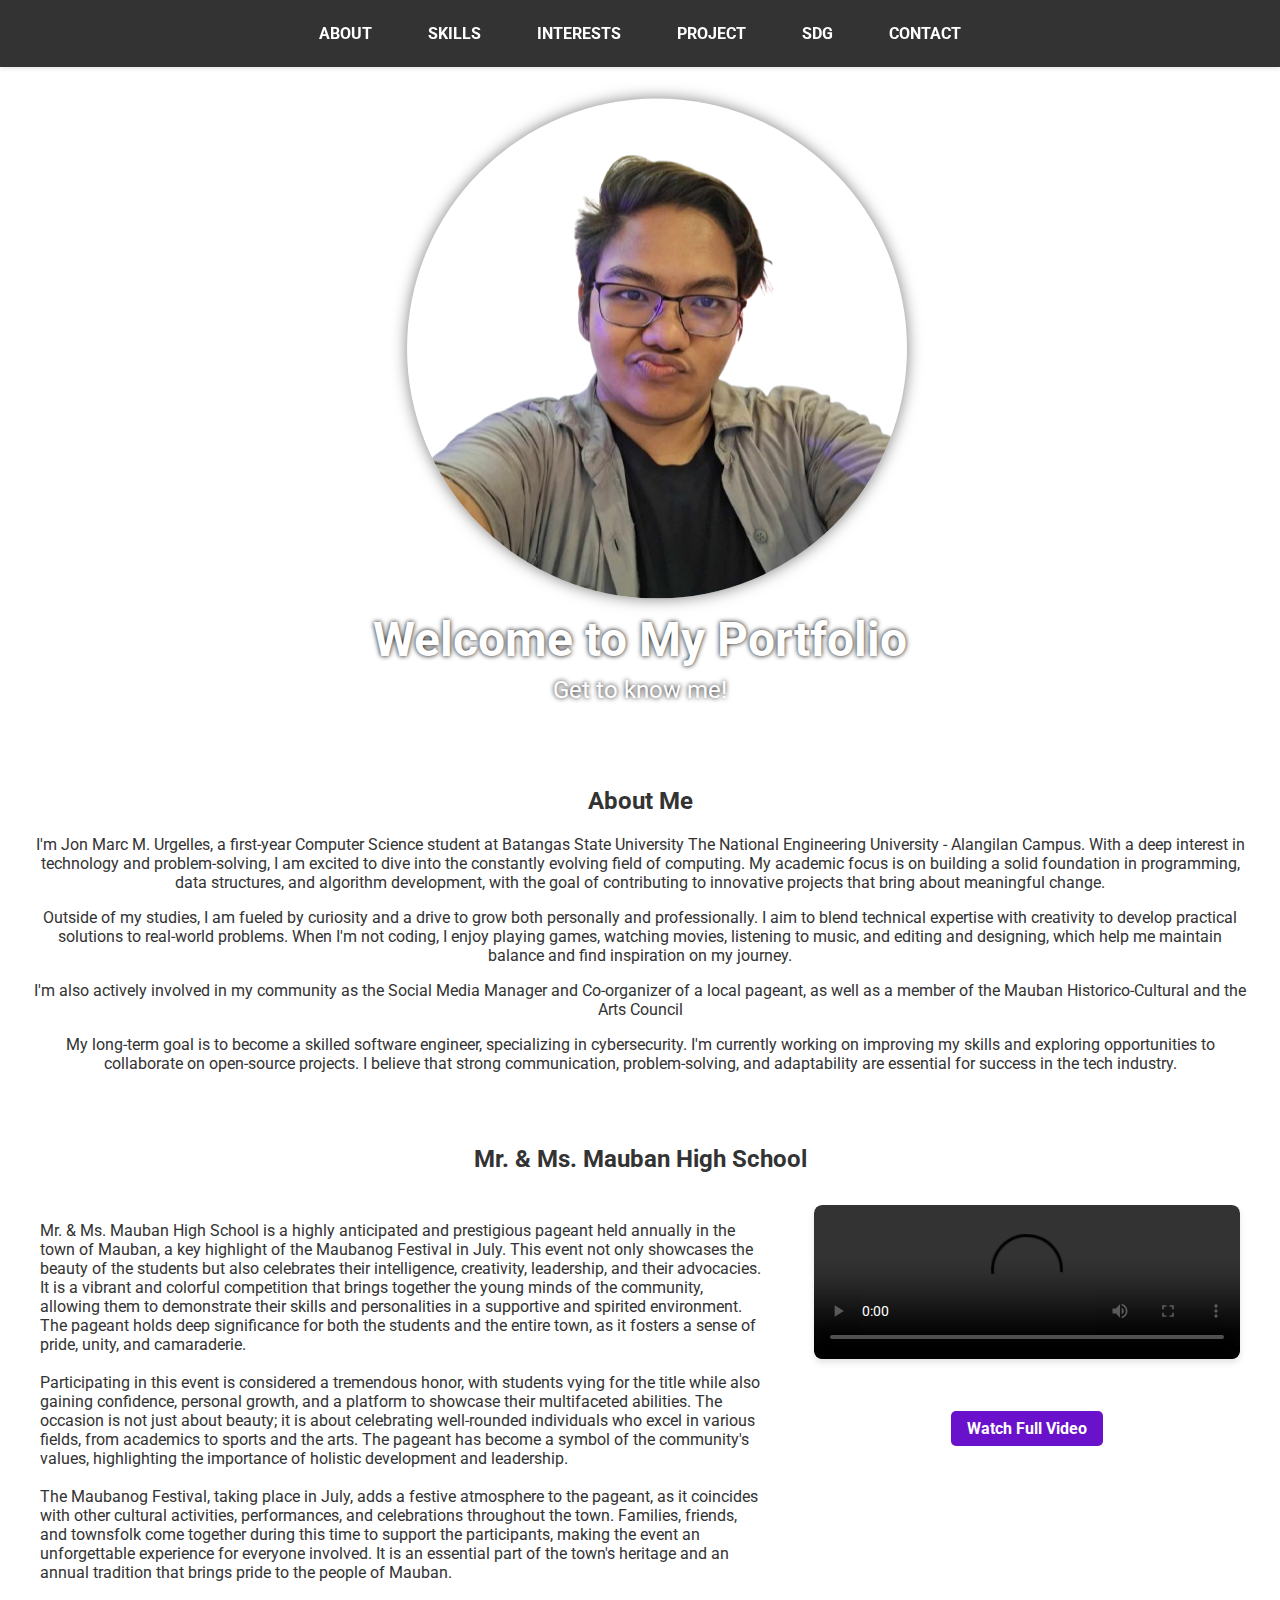
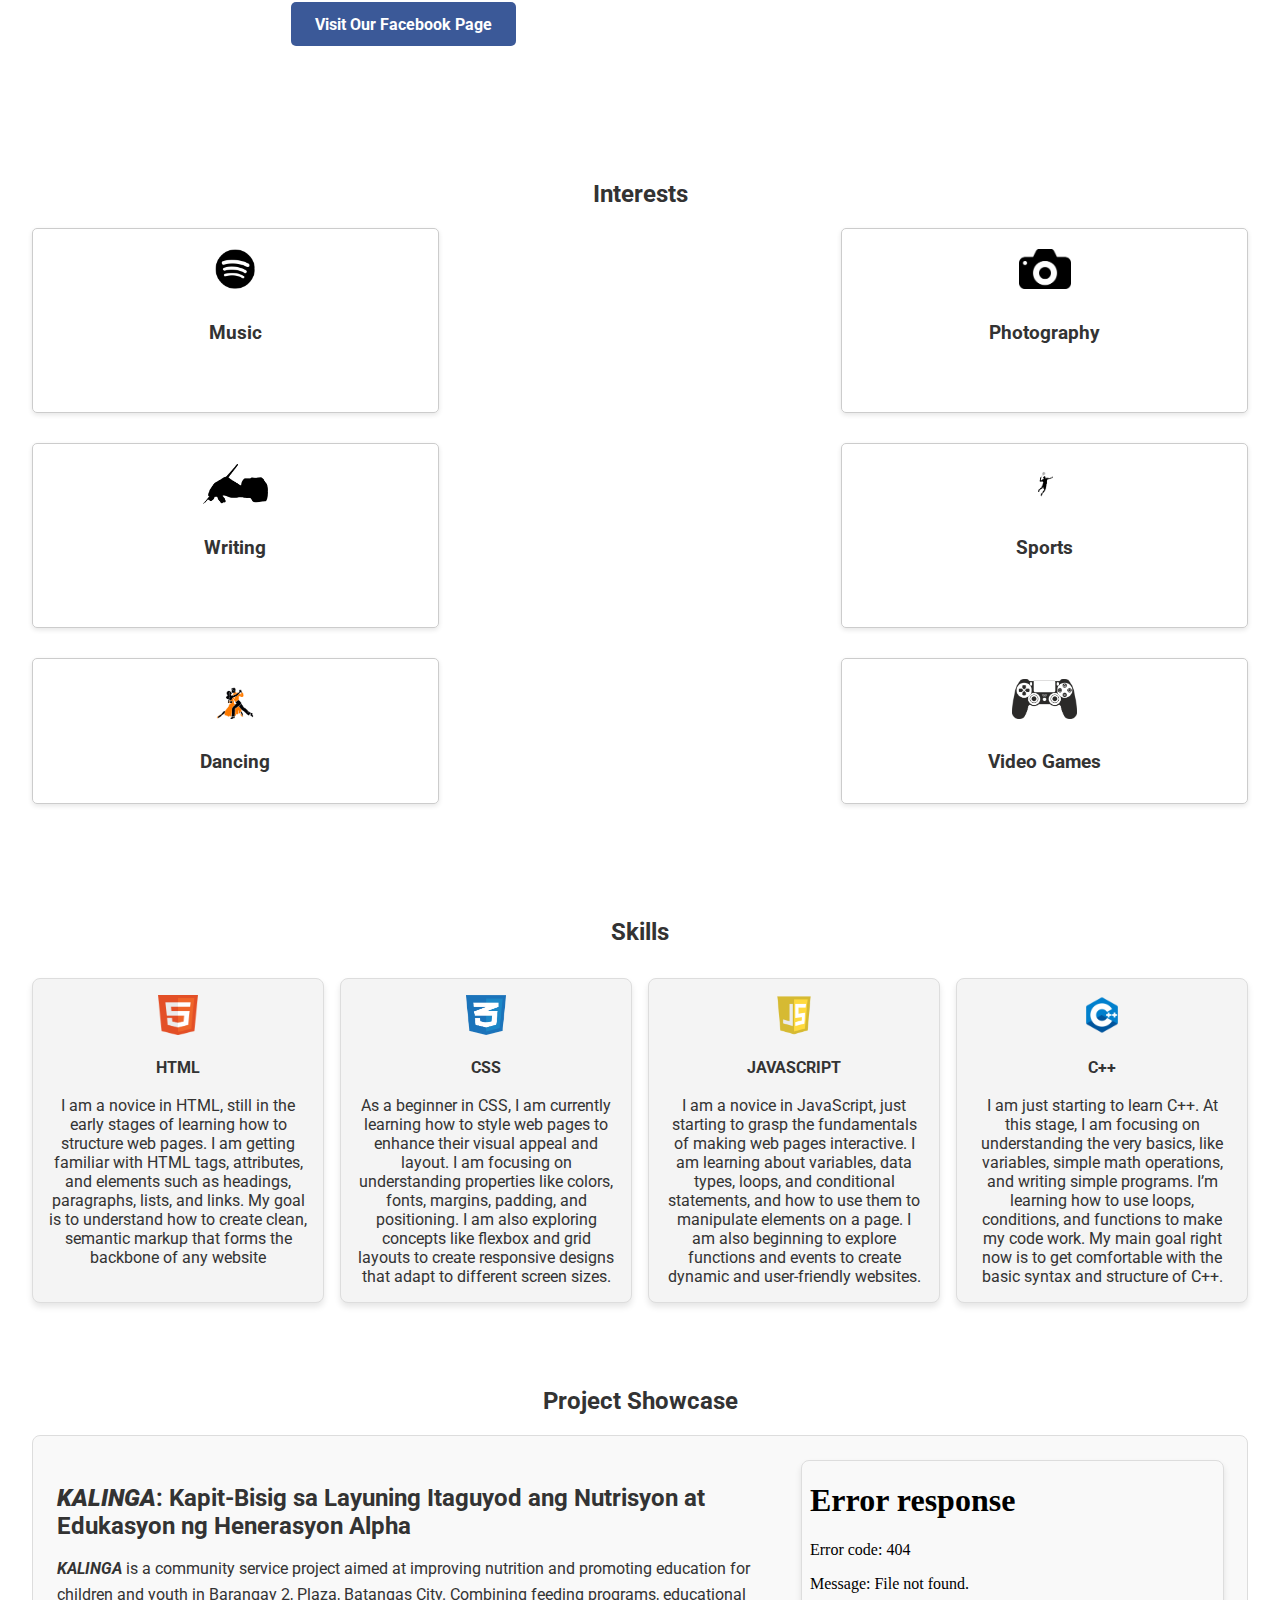
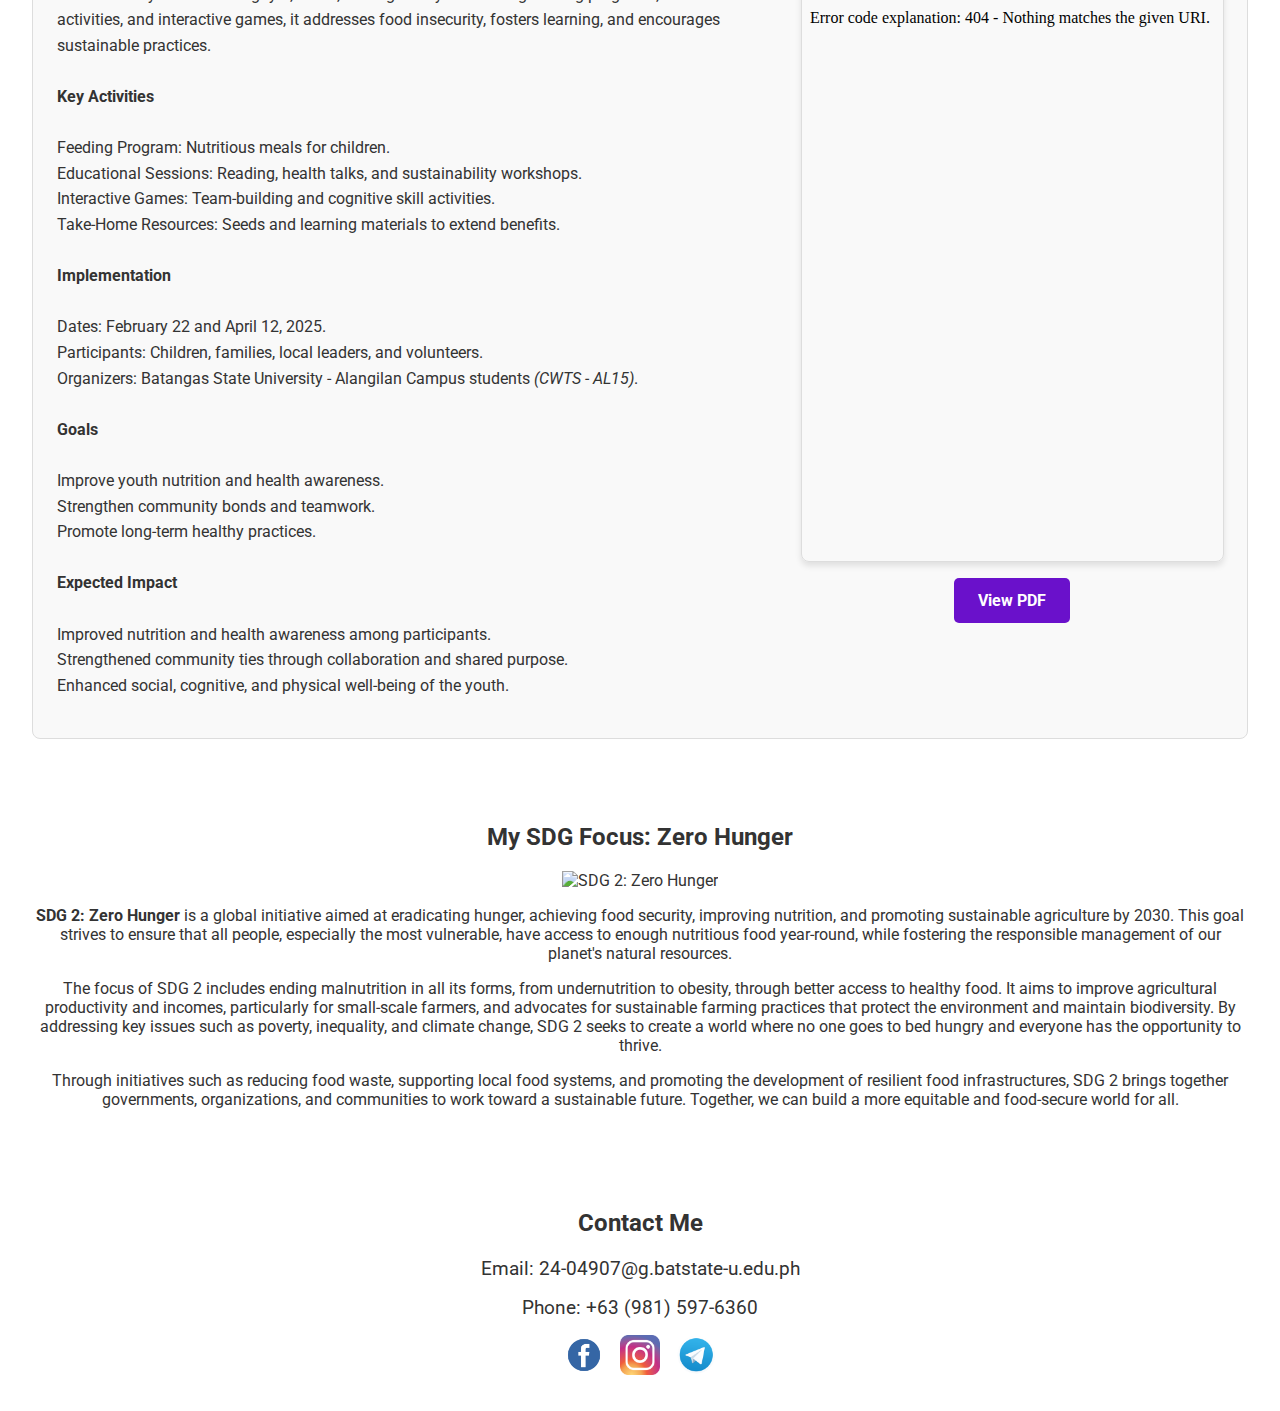
==== index.html @ 4014ee8c "Add files via upload" ====
<!DOCTYPE html>
<html lang="en">
<head>
    <meta charset="UTF-8">
    <meta name="viewport" content="width=device-width, initial-scale=1.0">
    <title>Interactive Portfolio</title>
    <link href="https://fonts.googleapis.com/css2?family=Roboto:wght@400;700&display=swap" rel="stylesheet">
    <link rel="stylesheet" href="styles.css">
</head>
<body>
    <nav>
        <a href="#about">About</a>
        <a href="#skills">Skills</a>
        <a href="#interests">Interests</a>
        <a href="#showcase">Project</a>
        <a href="#sdg">SDG</a>
        <a href="#contact">Contact</a>
    </nav>

    <section class="hero">
        <div class="hero-video">
          <video autoplay muted loop>
            <source src="./video/mauban_drone_compressed.mp4" type="video/mp4">
            Your browser does not support the video tag.
          </video>
        </div>
        <div class="hero-content">
          <div class="hero-image">
            <img src="./images/me.png" alt="JM">
          </div>
          <div class="hero-text">
            <h2>Welcome to My Portfolio</h2>
            <p>Get to know me!</p>
          </div>
        </div>
      </section>
    

    <section id="about">
        <div class="about-me">
            <h2>About Me</h2>
            <p>I'm Jon Marc M. Urgelles, a first-year Computer Science student at Batangas State University The National Engineering University - Alangilan Campus. With a deep interest in technology and problem-solving, I am excited to dive into the constantly evolving field of computing. My academic focus is on building a solid foundation in programming, data structures, and algorithm development, with the goal of contributing to innovative projects that bring about meaningful change.</p>
            <p>Outside of my studies, I am fueled by curiosity and a drive to grow both personally and professionally. I aim to blend technical expertise with creativity to develop practical solutions to real-world problems. When I'm not coding, I enjoy playing games, watching movies, listening to music, and editing and designing, which help me maintain balance and find inspiration on my journey.</p>
            <p>I'm also actively involved in my community as the Social Media Manager and Co-organizer of a local pageant, as well as a member of the Mauban Historico-Cultural and the Arts Council </p>
            <p>My long-term goal is to become a skilled software engineer, specializing in cybersecurity. I'm currently working on improving my skills and exploring opportunities to collaborate on open-source projects. I believe that strong communication, problem-solving, and adaptability are essential for success in the tech industry.</p>
        </div>
    
        <div class="pageant-showcase">
            <h3 class="pageant-title">Mr. & Ms. Mauban High School</h3>
            <div class="pageant-content">
                <div class="showcase-leftmhs">
                    <p>Mr. & Ms. Mauban High School is a highly anticipated and prestigious pageant held annually in the town of Mauban, a key highlight of the Maubanog Festival in July. This event not only showcases the beauty of the students but also celebrates their intelligence, creativity, leadership, and their advocacies. It is a vibrant and colorful competition that brings together the young minds of the community, allowing them to demonstrate their skills and personalities in a supportive and spirited environment. The pageant holds deep significance for both the students and the entire town, as it fosters a sense of pride, unity, and camaraderie.<br><br>
                        Participating in this event is considered a tremendous honor, with students vying for the title while also gaining confidence, personal growth, and a platform to showcase their multifaceted abilities. The occasion is not just about beauty; it is about celebrating well-rounded individuals who excel in various fields, from academics to sports and the arts. The pageant has become a symbol of the community's values, highlighting the importance of holistic development and leadership.<br><br>
                        The Maubanog Festival, taking place in July, adds a festive atmosphere to the pageant, as it coincides with other cultural activities, performances, and celebrations throughout the town. Families, friends, and townsfolk come together during this time to support the participants, making the event an unforgettable experience for everyone involved. It is an essential part of the town's heritage and an annual tradition that brings pride to the people of Mauban.</p>
                    <div class="facebook-btn">
                        <a href="https://www.facebook.com/OfficialMaubanHS" target="_blank" class="btn">Visit Our Facebook Page</a>
                    </div>
                </div>
                <div class="showcase-rightmhs">
                    <div class="video-placeholder">
                        <video controls>
                            <source src="./video/mhs_highlight.mp4" type="video/mp4">
                            Your browser does not support the video tag.
                        </video>
                    </div>
    
                    <div style="margin-top: 20px;"></div>
    
                    <div class="video-link">
                        <a href="./video/mhs_full_compressed.mp4" target="_blank" class="btn">Watch Full Video</a>
                    </div>
                </div>
            </div>
        </div>
    </section>

    <section id="interests">
        <h2>Interests</h2>
        <div class="interests">
            <div>
                <a href="https://open.spotify.com/playlist/1U3uXwoHWS1EHYDYsBJ6M1?si=44c55b463c4e4963" target="_blank">
                    <img src="./images/Interest Logos/music.png" alt="Music Icon">
                    <h3>Music</h3>
                </a>
                <p>I'm a big music fan. I love listening to all kinds of music, from classic rock to modern pop. Music helps me relax, feel good, and sometimes even get energized. I often listen to music while I'm working, studying, or just relaxing. I also enjoy going to concerts and music festivals.</p><br><br>
                <p><i>Click the icon!</i></p>
            </div>
            <div>
                <a href="gallery.html" target="_blank">
                    <img src="./images/Interest Logos/photography.png" alt="Photography Icon">
                    <h3>Photography</h3>
                </a>
                <p>I'm passionate about photography, especially landscape photography. I love capturing the beauty of nature, from stunning mountain ranges to serene lakes. I enjoy experimenting with different camera settings and techniques to create beautiful images. I often go on photography trips to explore new places and take pictures. I also enjoy photographing people and capturing their unique personalities and emotions.</p><br><br>
                <p><i>Click the icon!</i></p>
            </div>
            <div>
                <a href="./files/story.pdf" target="_blank">
                    <img src="./images/Interest Logos/writing.png" alt="Writing Icon">
                    <h3>Writing</h3>
                </a>
                <p>I recently discovered a passion for writing. I've written a novelette based on real-life events, and I'm excited to explore other writing genres and styles. I enjoy creating characters, developing plots, and bringing my ideas to life on paper. I find writing to be a therapeutic and fulfilling hobby that allows me to express my creativity and share my thoughts with others. I'm eager to continue honing my writing skills and producing more work in the future.</p><br><br>
                <p><i>Click the icon!</i></p>
            </div>
            <div>
                <img src="./images/Interest Logos/bsport.png" alt="Sports Icon">
                <h3>Sports</h3>
                <p>I'm a very active person who loves playing sports. I enjoy badminton, volleyball, tennis, and frisbee. These sports help me stay fit, have fun, and make new friends. I often play sports with friends and family, and I'm always looking for new opportunities to get active.</p>
            </div>
            <div>
                <img src="./images/Interest Logos/dancesport.png" alt="Dance Icon">
                <h3>Dancing</h3>
                <p>I used to be a competitive dancer, but now I just enjoy dancing for fun. Dancing is a great way to exercise, relieve stress, and express myself creatively. It's also a fun way to socialize and meet new people. I often dance at parties and social events, and I'm always looking for new opportunities to dance.</p>
            </div>
            <div>
                <img src="./images/Interest Logos/vgame.png" alt="Video Game Icon">
                <h3>Video Games</h3>
                <p>I'm a dedicated gamer. I especially love playing Mobile Legends, a game where you work with a team to defeat the other team. I enjoy the challenge, the strategy, and the social aspect of gaming. I often play with friends online and we have a lot of fun.</p>
            </div>
        </div>
    </section>

    <section id="skills">
        <h2>Skills</h2>
        <div class="skills">
            <div><img src="./images/html.png" alt="HTML Logo"><br><br><strong>HTML</strong><br><br> 
                I am a novice in HTML, still in the early stages of learning how to structure web pages. I am getting familiar with HTML tags, attributes, and elements such as headings, paragraphs, lists, and links. My goal is to understand how to create clean, semantic markup that forms the backbone of any website</div>
            <div><img src="./images/css.png" alt="CSS Logo"><br><br><strong>CSS</strong><br><br>
                As a beginner in CSS, I am currently learning how to style web pages to enhance their visual appeal and layout. I am focusing on understanding properties like colors, fonts, margins, padding, and positioning. I am also exploring concepts like flexbox and grid layouts to create responsive designs that adapt to different screen sizes.</div>
            <div><img src="./images/javascript.png" alt="JavaScript Logo"><br><br><strong>JAVASCRIPT</strong><br><br>
                I am a novice in JavaScript, just starting to grasp the fundamentals of making web pages interactive. I am learning about variables, data types, loops, and conditional statements, and how to use them to manipulate elements on a page. I am also beginning to explore functions and events to create dynamic and user-friendly websites.</div>
            <div><img src="./images/c++.png" alt="C++ Logo"><br><br><strong>C++</strong><br><br>
                I am just starting to learn C++. At this stage, I am focusing on understanding the very basics, like variables, simple math operations, and writing simple programs. I’m learning how to use loops, conditions, and functions to make my code work. My main goal right now is to get comfortable with the basic syntax and structure of C++.</div>
        </div>
    </section>

    <section id="showcase">
        <h2>Project Showcase</h2>
        <div class="project-showcase">
          <div class="project-item">
            <div class="project-left">
              <h3><b><i>KALINGA</i></b>: Kapit-Bisig sa Layuning Itaguyod ang Nutrisyon at Edukasyon ng Henerasyon Alpha</h3>
              <p><b><i>KALINGA</i></b> is a community service project aimed at improving nutrition and promoting education for children and youth in Barangay 2, Plaza, Batangas City. Combining feeding programs, educational activities, and interactive games, it addresses food insecurity, fosters learning, and encourages sustainable practices.<br><br>
                
                <strong>Key Activities</strong><br><br>
                
                Feeding Program: Nutritious meals for children.<br>
                Educational Sessions: Reading, health talks, and sustainability workshops.<br>
                Interactive Games: Team-building and cognitive skill activities.<br>
                Take-Home Resources: Seeds and learning materials to extend benefits.<br><br>

                <strong>Implementation</strong><br><br>
                
                Dates: February 22 and April 12, 2025.<br>
                Participants: Children, families, local leaders, and volunteers.<br>
                Organizers: Batangas State University - Alangilan Campus students <i>(CWTS - AL15)</i>.<br><br>
                <strong>Goals</strong><br><br>
                
                Improve youth nutrition and health awareness.<br>
                Strengthen community bonds and teamwork.<br>
                Promote long-term healthy practices.<br><br>
            
                <strong>Expected Impact</strong><br><br>
                Improved nutrition and health awareness among participants.<br>
                Strengthened community ties through collaboration and shared purpose.<br>
                Enhanced social, cognitive, and physical well-being of the youth.</p>
            </div>
            <div class="project-right">
              <iframe src="./files/project.pdf" frameborder="0"></iframe>
              <a href="./files/project.pdf" target="_blank" class="btn">View PDF</a>
            </div>
          </div>
      </section>

    <section id="sdg">
        <h2>My SDG Focus: Zero Hunger</h2>
        <img src="https://healthsciences.usask.ca/images/announcement-images/2020-announcement-images/dec-2020-sdg-header.png" alt="SDG 2: Zero Hunger">
        <p><strong>SDG 2: Zero Hunger</strong> is a global initiative aimed at eradicating hunger, achieving food security, improving nutrition, and promoting sustainable agriculture by 2030. This goal strives to ensure that all people, especially the most vulnerable, have access to enough nutritious food year-round, while fostering the responsible management of our planet's natural resources.</p>
        <p>The focus of SDG 2 includes ending malnutrition in all its forms, from undernutrition to obesity, through better access to healthy food. It aims to improve agricultural productivity and incomes, particularly for small-scale farmers, and advocates for sustainable farming practices that protect the environment and maintain biodiversity. By addressing key issues such as poverty, inequality, and climate change, SDG 2 seeks to create a world where no one goes to bed hungry and everyone has the opportunity to thrive.</p>
        <p>Through initiatives such as reducing food waste, supporting local food systems, and promoting the development of resilient food infrastructures, SDG 2 brings together governments, organizations, and communities to work toward a sustainable future. Together, we can build a more equitable and food-secure world for all.</p>
    </section>
    
    <section id="contact" class="contact">
        <h2>Contact Me</h2>
        <p>Email: 24-04907@g.batstate-u.edu.ph</a></p>
        <p>Phone: +63 (981) 597-6360</a></p>
        
        <div class="social-icons">
            <a href="https://www.facebook.com/jmmurgelles" target="_blank"><img src="./images/fb.png" alt="Facebook"></a>
            <a href="https://www.instagram.com/huhwtj" target="_blank"><img src="./images/instagram.png" alt="Instagram"></a>
            <a href="https://t.me/nslntji" target="_blank"><img src="./images/telegram.png" alt="Telegram"></a>
        </div>
    </section>
</body>
</html>
---- styles.css ----
body {
    font-family: 'Roboto', sans-serif;
    margin: 0;
    padding: 0;
    box-sizing: border-box;
    background-color: white;
    color: #333;
}

header {
    background: linear-gradient(45deg, #6a11cb, #2575fc);
    color: white;
    padding: 1.5rem 0;
    text-align: center;
    position: sticky;
    top: 0;
    z-index: 1000;
    box-shadow: 0 2px 6px rgba(0, 0, 0, 0.2);
}

header h1 {
    font-size: 2.8rem;
    margin: 0;
}

nav {
    background: #333;
    display: flex;
    justify-content: center;
    gap: 1.5rem;
    padding: 1rem 0;
    position: sticky;
    top: 0%;
    z-index: 999;
    box-shadow: 0 2px 4px rgba(0, 0, 0, 0.1);
}

nav a {
    color: white;
    text-transform: uppercase;
    font-weight: bold;
    padding: 0.5rem 1rem;
    border-radius: 5px;
    transition: background-color 0.3s ease;
    text-decoration: none;
}

nav a:hover {
    background: #6a11cb;
}

section {
    padding: 2rem;
    text-align: center;
}

.hero {
    background: url(./video/mauban_drone_compressed.mp4) center/cover;
    color: white;
    padding: 4rem 2rem;
    position: relative;
    height: 60vh;
    display: flex;
    align-items: center;
}

.hero-video {
    position: absolute;
    top: 0;
    left: 0;
    width: 100%;
    height: 100%;
    z-index: -1;
}

.hero-video video {
    width: 100%;
    height: 100%;
    object-fit: cover;
}

.hero-content {
    text-align: left; /* Align text to the left */
    flex: 1; /* Make the content take up as much space as possible */
    z-index: 1;
}

.hero-content {
    position: absolute;
    top: 50%;
    left: 50%;
    transform: translate(-50%, -50%);
    text-align: center;
}

.hero-image {
    flex: 1; /* Make the image take up as much space as possible */
    text-align: right; /* Align image to the right */
}
  
.hero-image img {
    border-radius: 50%;
    box-shadow: 0 0px 15px rgba(0, 0, 0, 0.5);
    max-width: 100%; /* Ensure the image doesn't overflow its container */
}
  
.hero h2, .hero p {
    position: relative;
    z-index: 2;
    color: white;
    text-shadow: 0px 0px 5px black;
}
  
.hero h2 {
    font-size: 3rem;
    margin: 0.5rem 0;
}
  
.hero p {
    font-size: 1.5rem;
    margin: 0;
}

.pageant-showcase {
    display: flex;
    flex-direction: column;
    align-items: center;
    margin-top: 3rem;
}

.pageant-title {
    font-size: 1.5rem;
    text-align: center;
    margin-bottom: 2rem;
    font-weight: bold;
}

.pageant-content {
    display: flex;
    justify-content: space-between;
    width: 100%;
    max-width: 1200px;
    gap: 2rem;
}

.showcase-leftmhs {
    flex: 1 1 60%;
    text-align: left;
    padding-right: 1rem;
}

.showcase-rightmhs {
    flex: 1 1 35%;
    display: flex;
    flex-direction: column;
    align-items: center;
    gap: 1rem;
}

.showcase-rightmhs a {
    display: inline-block;
    margin-bottom: 1rem;
    background: #6a11cb;
    color: white;
    padding: 0.5rem 1rem;
    border-radius: 5px;
    text-decoration: none;
    font-weight: bold;
    transition: background-color 0.3s ease;
}

.showcase-rightmhs a:hover {
    background: #2575fc;
}

.showcase-rightmhs iframe {
    width: 100%;
    height: 200px;
    border: none;
    border-radius: 8px;
}

.video-placeholder {
    width: 100%;
    max-width: 500px;
    height: auto;
    overflow: hidden;
    position: relative;
    background-color: #f4f4f4;
    border-radius: 8px;
    box-shadow: 0 4px 6px rgba(0, 0, 0, 0.1);
}

.video-placeholder video {
    width: 100%;
    height: 100%;
    border-radius: 8px;
}

@media (max-width: 768px) {
    .pageant-content {
        flex-direction: column;
        align-items: center;
    }
    .showcase-left {
        margin-bottom: 2rem;
    }
}

.btn {
    display: inline-block;
    background-color: #6a11cb;
    color: white;
    padding: 0.8rem 1.5rem;
    text-decoration: none;
    font-weight: bold;
    border-radius: 5px;
    text-align: center;
    transition: background-color 0.3s ease;
}

.btn:hover {
    background-color: #2575fc;
}

.facebook-btn {
    text-align: center;
    margin-top: 20px;
}

.facebook-btn .btn {
    background-color: #3b5998;
    padding: 0.8rem 1.5rem;
    text-decoration: none;
    color: white;
    font-weight: bold;
    border-radius: 5px;
    transition: background-color 0.3s ease;
    display: inline-block;
}

.facebook-btn .btn:hover {
    background-color: #2d4373;
}

#interests {
    margin-top: 50px; /* Adjust top margin as needed */
  }
  
  .interests {
    display: flex;
    flex-wrap: wrap;
    justify-content: space-between;
  }
  
  .interests div {
    width: 30%; /* Adjust width as needed */
    margin-bottom: 30px;
    border: 1px solid #ccc;
    border-radius: 5px;
    padding: 20px;
    box-shadow: 0 2px 5px rgba(0, 0, 0, 0.1);
    transition: all 0.3s ease-in-out;
    background-repeat: no-repeat;
    background-position: center;
    background-size: 30px 30px; /* Adjust size as needed */
  }
  
  .interests div:hover {
    box-shadow: 0 4px 10px rgba(0, 0, 0, 0.2);
    transform: translateY(-5px);
  }
  
  .interests div h3 {
    margin-bottom: 10px;
    font-weight: bold;
  }
  
  .interests div p {
    margin: 0;
    display: none; /* Initially hide the content */
    transition: all 0.3s ease-in-out;
  }
  
  .interests div:hover p {
    display: block;
  }
  
  .interests div a {
    display: block;
    text-decoration: none;
    color: #333;
  }
  
  .interests div img {
    margin-bottom: 10px;
    height: 40px;
    width: auto;
  }

.skills {
    display: grid;
    grid-template-columns: repeat(auto-fit, minmax(200px, 1fr));
    gap: 1rem;
    margin-top: 2rem;
}

.skills div {
    background: #f4f4f4;
    padding: 1rem;
    border: 1px solid #ddd;
    border-radius: 8px;
    box-shadow: 0 4px 6px rgba(0, 0, 0, 0.1);
    transition: transform 0.3s ease;
}

.skills div:hover, .interests div:hover {
    transform: scale(1.05);
}

.skills img {
    width: 40px;
    height: 40px;
    transition: transform 0.3s ease;
}

.skills img:hover {
    transform: scale(1.1);
}

.project-showcase {
    display: flex;
    flex-direction: column;
    gap: 2rem;
}

.project-item {
    display: flex;
    flex-wrap: wrap;
    align-items: flex-start;
    gap: 1rem;
    border: 1px solid #ddd;
    border-radius: 8px;
    padding: 1.5rem;
    background: #f9f9f9;
}

.project-left {
    flex: 1 1 60%;
    text-align: left;
    padding-right: 1rem;
}

.project-left h3 {
    font-size: 1.5rem;
    margin-bottom: 1rem;
}

.project-left p {
    line-height: 1.6;
    font-size: 1rem;
}

.project-right {
    flex: 1 1 35%;
    display: flex;
    flex-direction: column;
    align-items: center;
    gap: 1rem;
}

.project-right iframe {
    width: 100%;
    max-width: auto;
    height: 700px;
    border: 1px solid #ddd;
    border-radius: 8px;
    box-shadow: 0 4px 6px rgba(0, 0, 0, 0.1);
}

.project-right .btn {
    display: inline-block;
    background-color: #6a11cb;
    color: white;
    padding: 0.8rem 1.5rem;
    text-decoration: none;
    font-weight: bold;
    border-radius: 5px;
    text-align: center;
    transition: background-color 0.3s ease;
}

.project-right .btn:hover {
    background-color: #2575fc;
}

/* Responsive styles */
@media (max-width: 768px) {
    .project-item {
        flex-direction: column;
        align-items: center;
    }

    .project-left {
        padding-right: 0;
    }

    .project-right iframe {
        max-width: 100%;
        height: auto;
    }
}

.contact p {
    font-size: 1.2rem;
    margin: 1rem 0;
}

.contact a {
    color: #6a11cb;
    text-decoration: none;
}

.contact a:hover {
    text-decoration: underline;
}

.social-icons {
    display: flex;
    gap: 1rem;
    justify-content: center;
    margin-top: 1rem;
}

.social-icons a {
    display: inline-block;
}

.social-icons img {
    width: 40px;
    height: 40px;
    transition: transform 0.3s ease;
}

.social-icons img:hover {
    transform: scale(1.1);
}

#sdg img {
    width: 600px;
    height: auto;
}
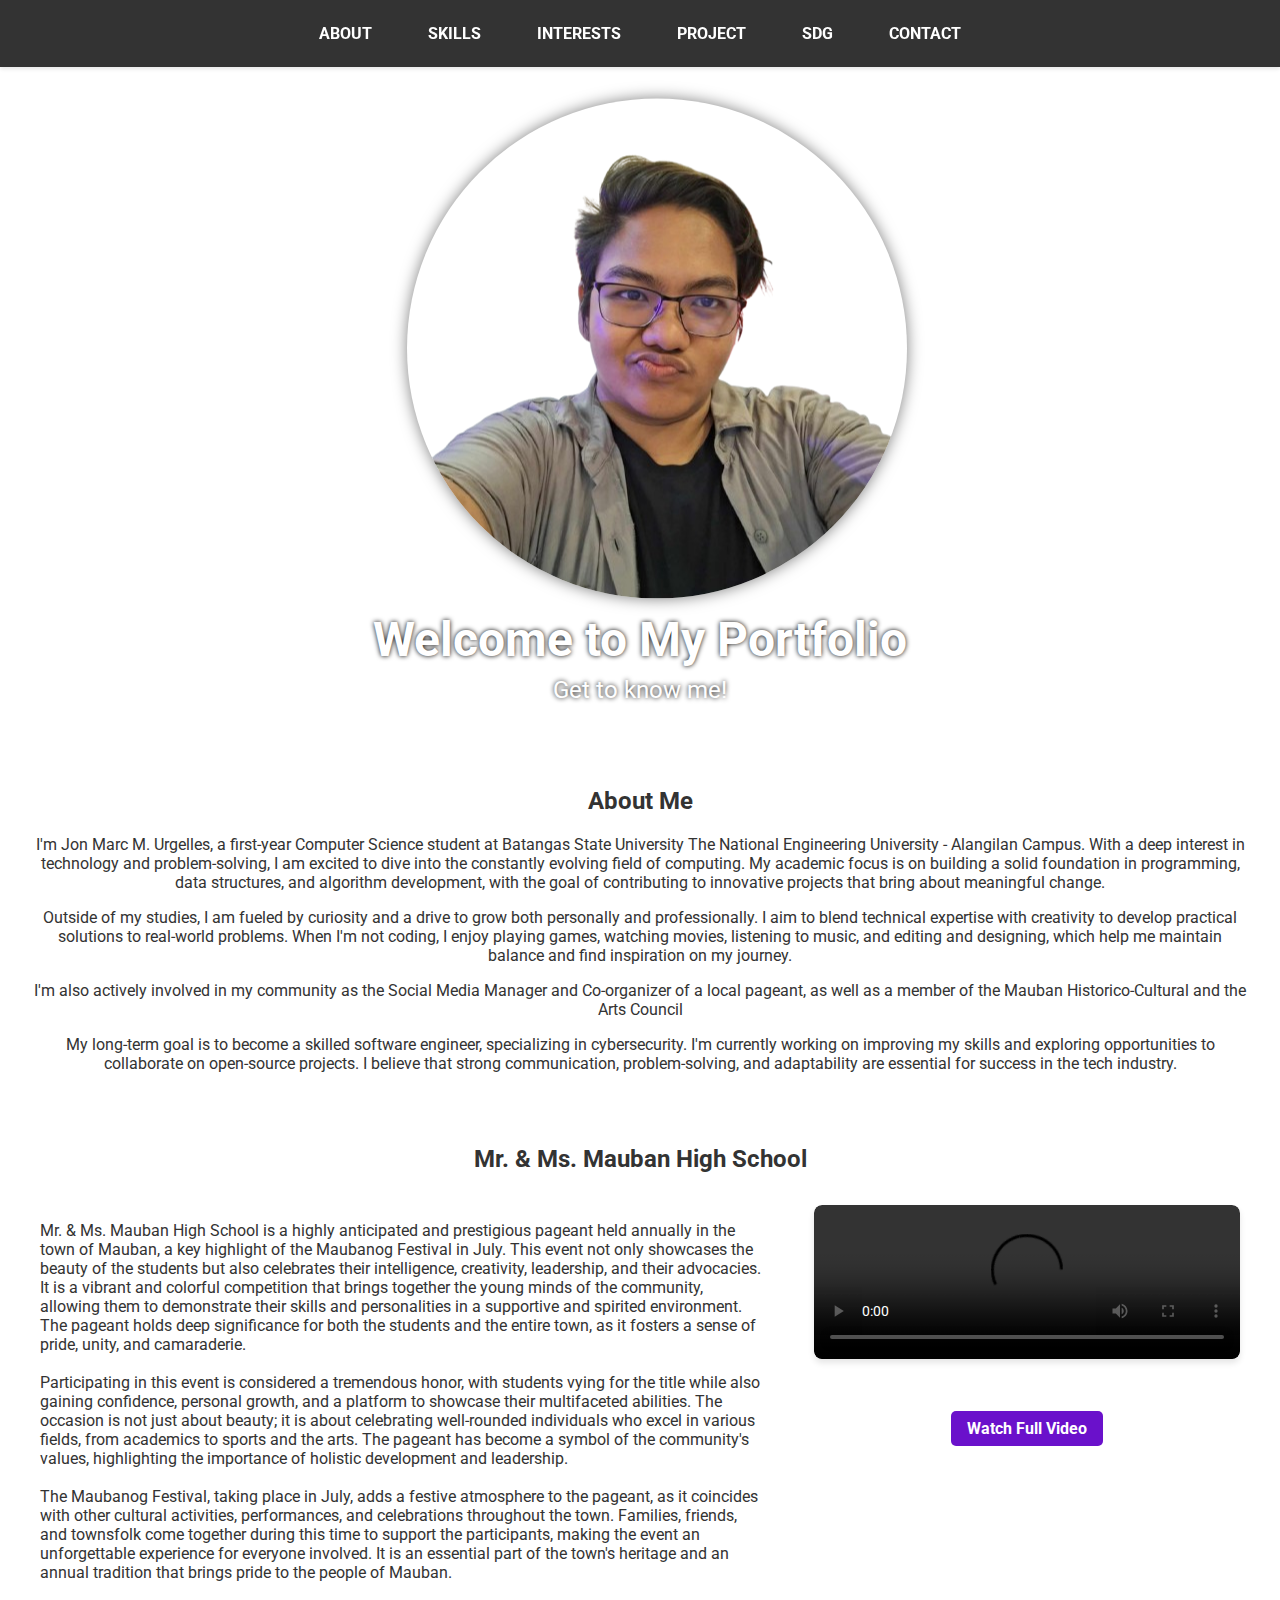
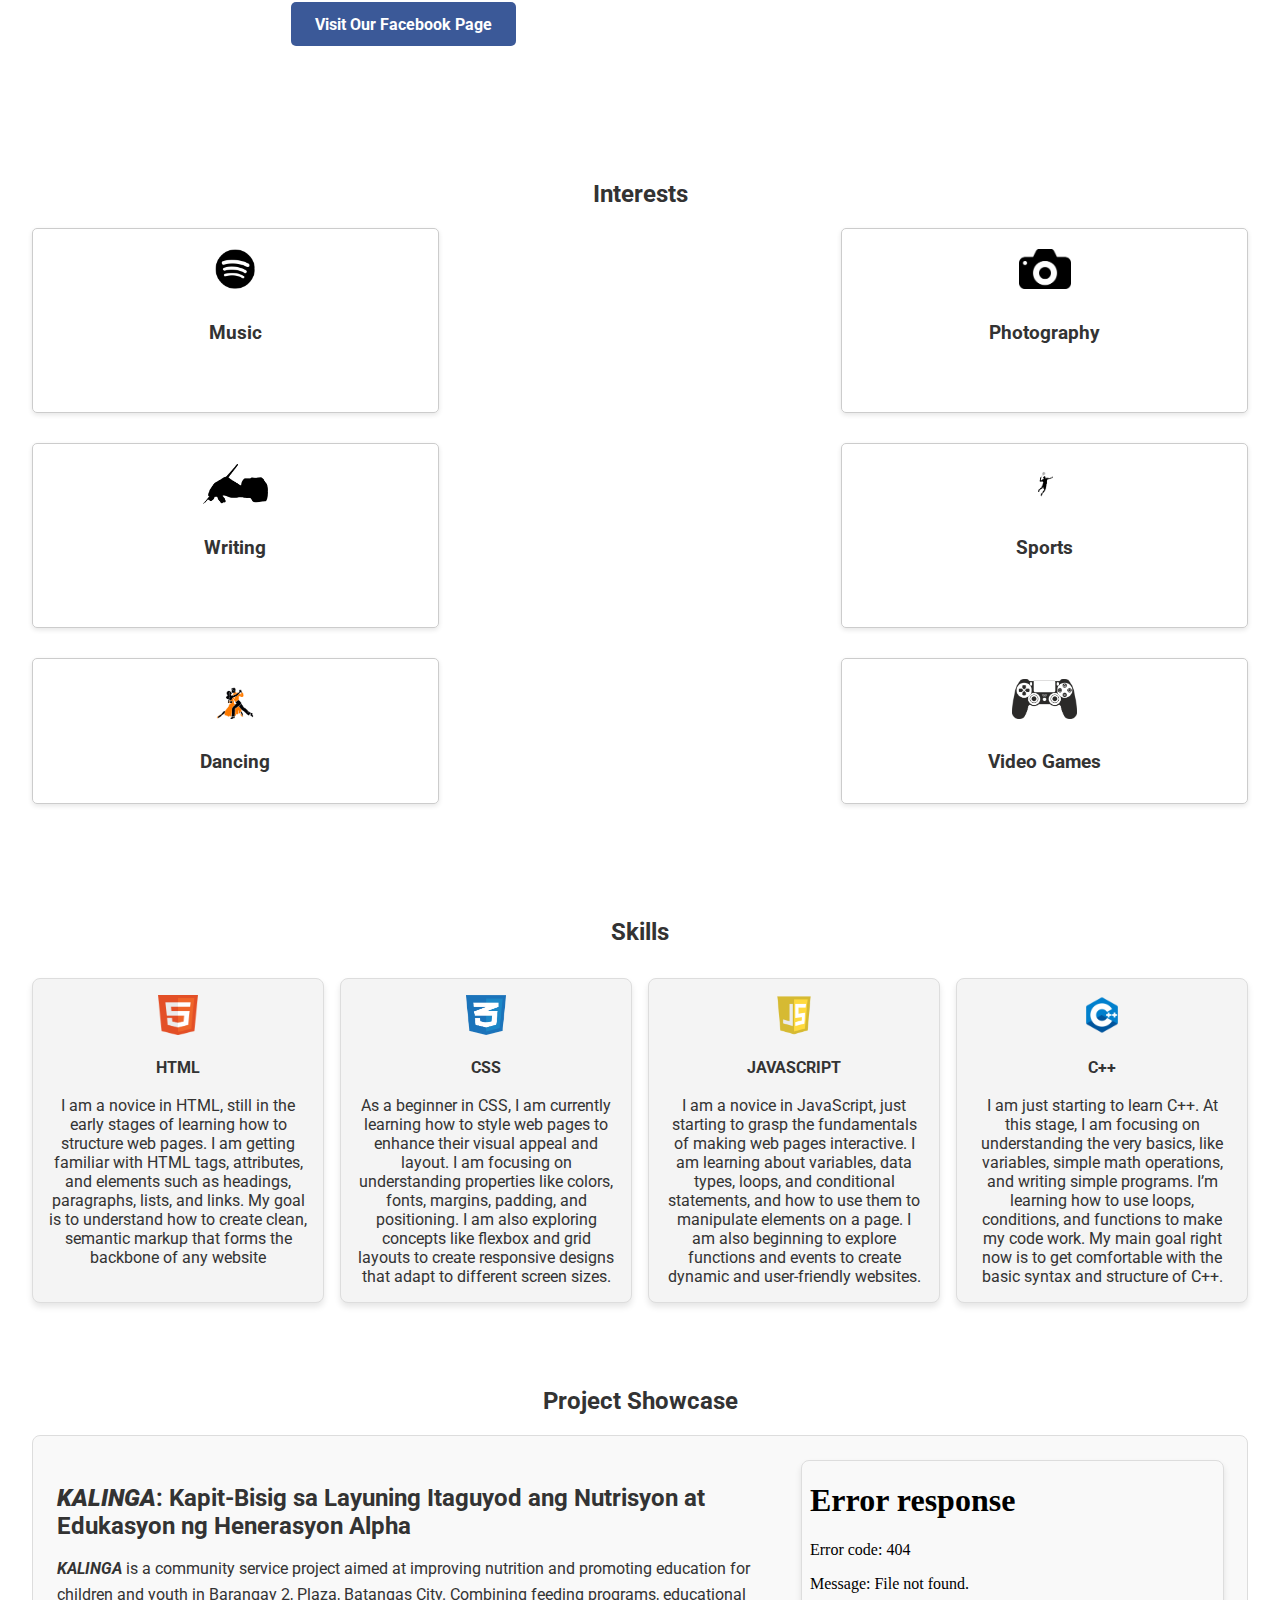
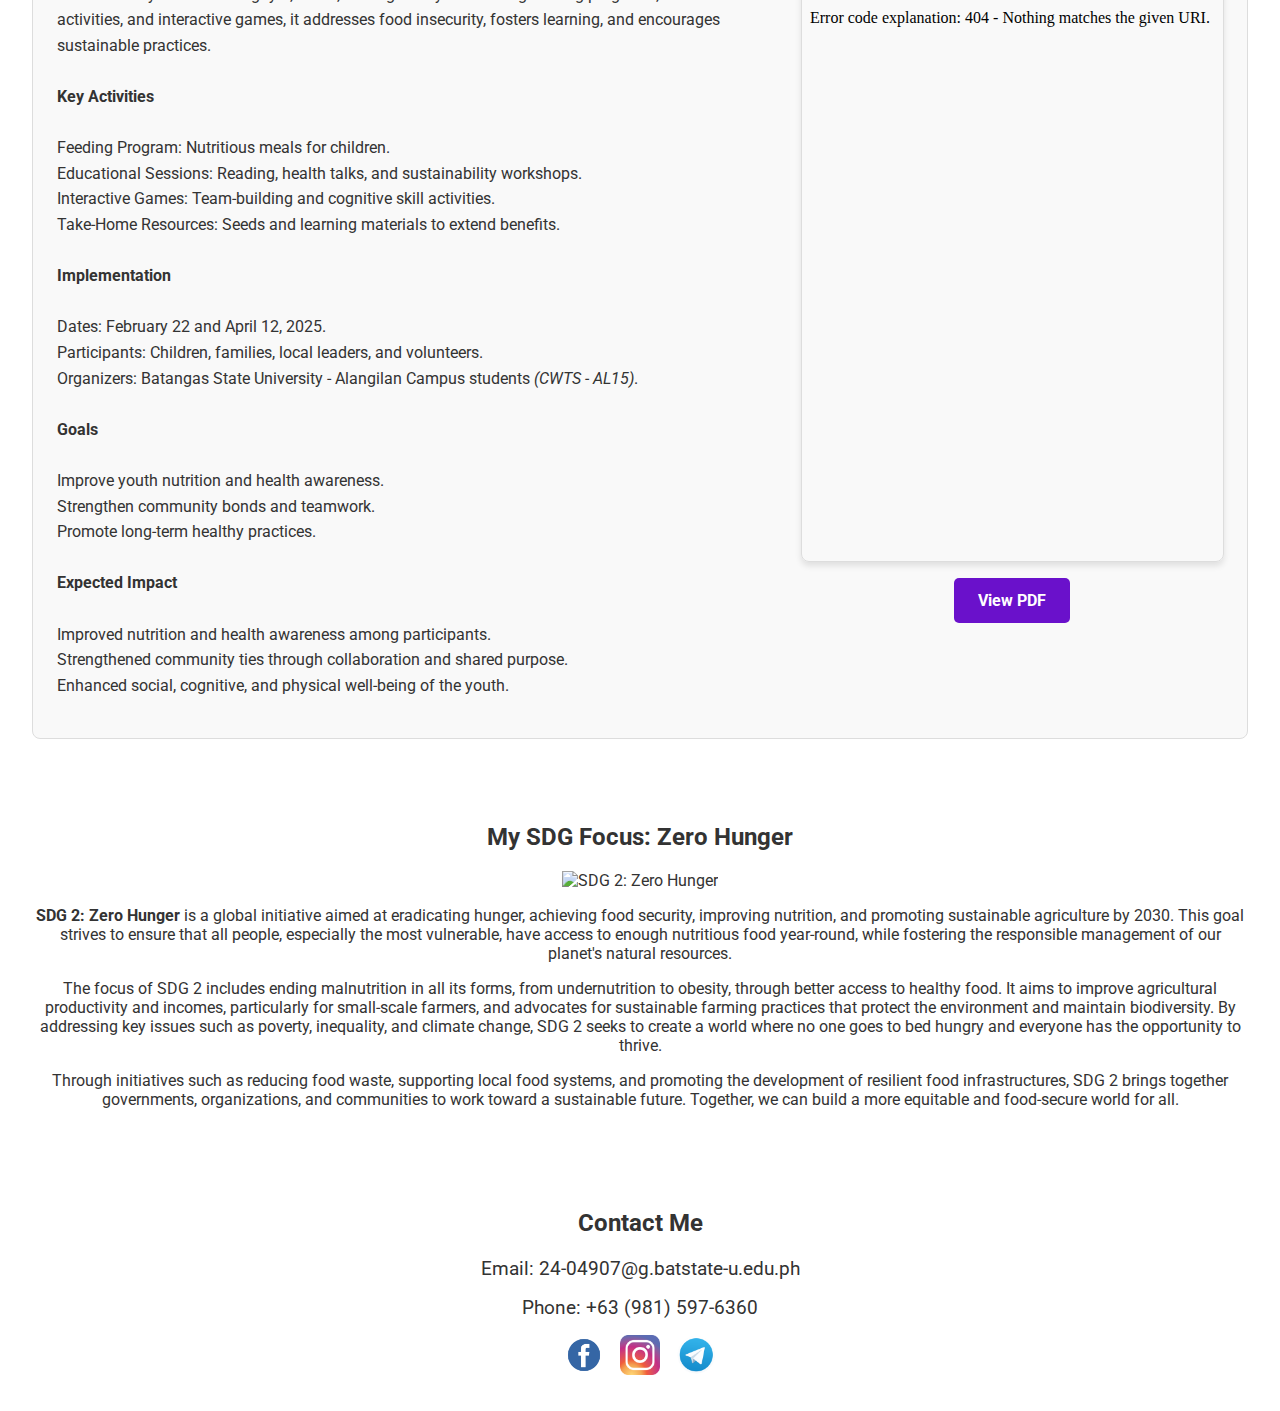
==== commit 106755e8: "Update index.html" ====
--- a/index.html
+++ b/index.html
@@ -67,7 +67,7 @@
                     <div style="margin-top: 20px;"></div>
     
                     <div class="video-link">
-                        <a href="./video/mhs_full_compressed.mp4" target="_blank" class="btn">Watch Full Video</a>
+                        <a href="https://fb.watch/wvwAyLaaR3/" target="_blank" class="btn">Watch Full Video</a>
                     </div>
                 </div>
             </div>
